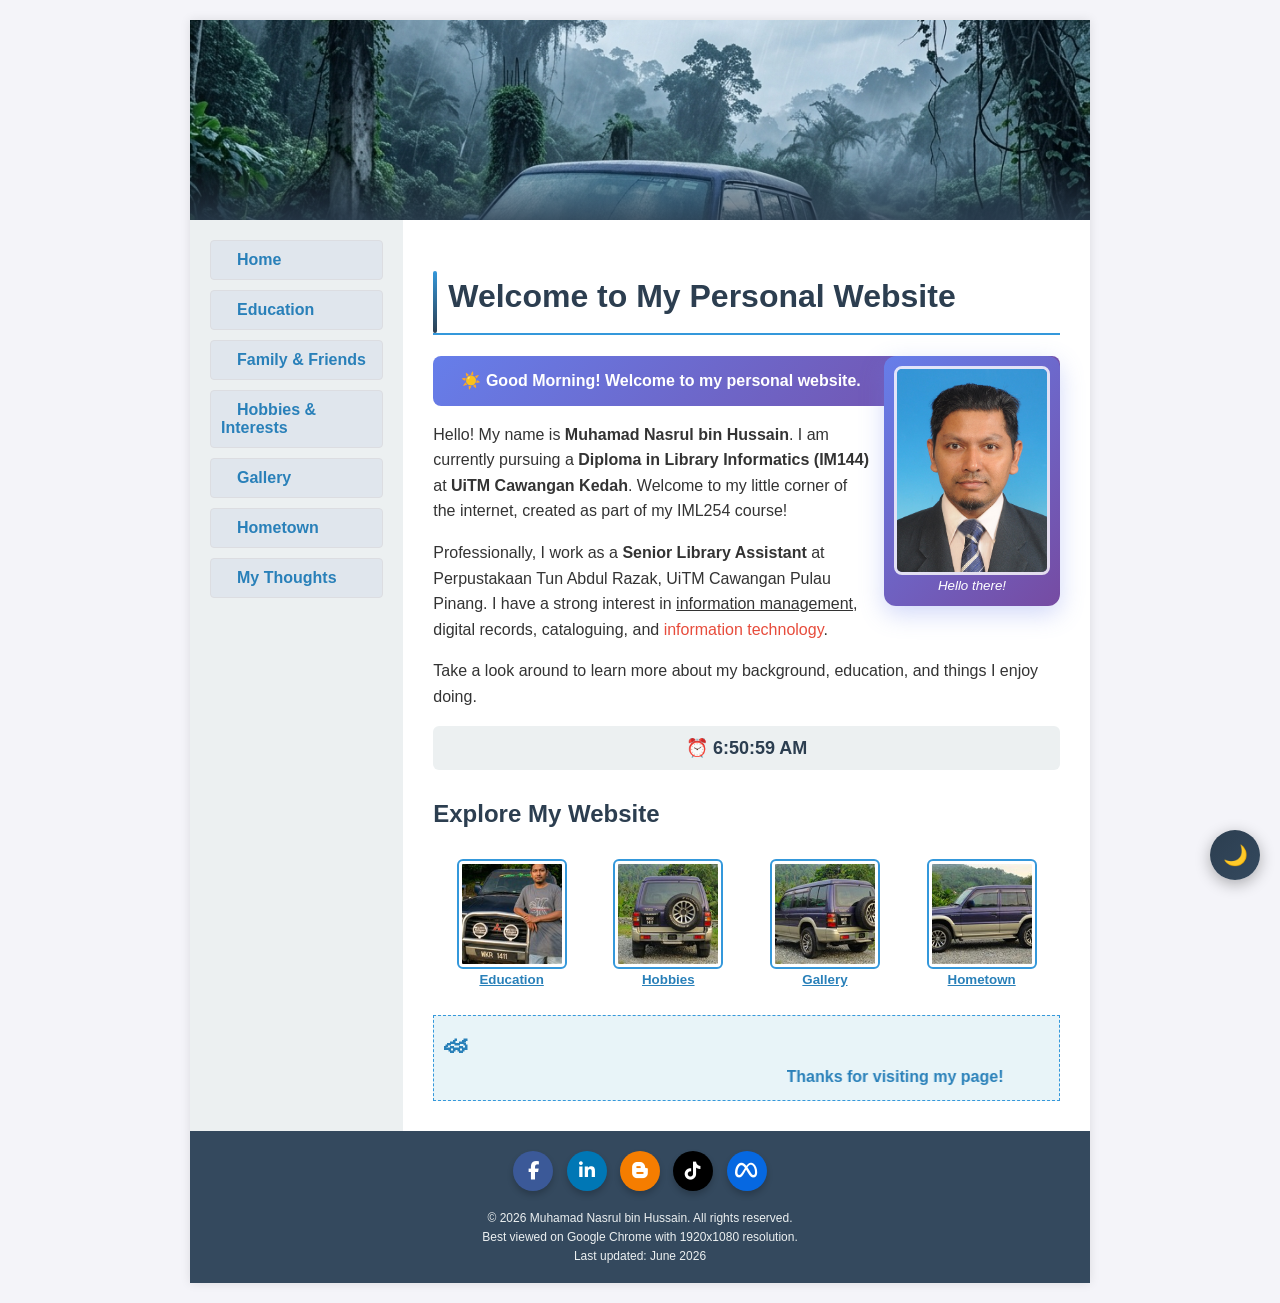
==== index.html @ 5e21763e "Move social buttons to footer across all pages" ====
<!DOCTYPE html PUBLIC "-//W3C//DTD XHTML 1.0 Transitional//EN" "http://www.w3.org/TR/xhtml1/DTD/xhtml1-transitional.dtd">
<html xmlns="http://www.w3.org/1999/xhtml">
<head>
<meta http-equiv="Content-Type" content="text/html; charset=utf-8" />
<meta name="keywords" content="personal website, nasrul, iml254" />
<meta name="description" content="My Personal Website for IML254" />
<meta name="author" content="Muhamad Nasrul bin Hussain" />
<title>My Personal Website - Home</title>
<link href="style.css" rel="stylesheet" type="text/css" />
<link rel="stylesheet" href="https://cdnjs.cloudflare.com/ajax/libs/font-awesome/6.4.0/css/all.min.css" />
<script type="text/javascript">
function greetUser() {
    var hour = new Date().getHours();
    var greeting;
    var emoji;
    if (hour < 12) {
        greeting = "Good Morning";
        emoji = "\u2600\uFE0F";
    } else if (hour < 18) {
        greeting = "Good Afternoon";
        emoji = "\uD83C\uDF24\uFE0F";
    } else {
        greeting = "Good Evening";
        emoji = "\uD83C\uDF19";
    }
    document.getElementById('greeting-text').innerHTML = emoji + ' ' + greeting + '! Welcome to my personal website.';
    updateClock();
    setInterval(updateClock, 1000);
}

function updateClock() {
    var now = new Date();
    var h = now.getHours();
    var m = now.getMinutes();
    var s = now.getSeconds();
    var ampm = h >= 12 ? 'PM' : 'AM';
    h = h % 12;
    if (h === 0) h = 12;
    m = m < 10 ? '0' + m : m;
    s = s < 10 ? '0' + s : s;
    var clockEl = document.getElementById('digital-clock');
    if (clockEl) {
        clockEl.innerHTML = '\u23F0 ' + h + ':' + m + ':' + s + ' ' + ampm;
    }
}

function toggleDarkMode() {
    var body = document.body;
    var btn = document.getElementById('dark-mode-btn');
    if (body.className === 'dark-mode') {
        body.className = '';
        btn.innerHTML = '\uD83C\uDF19';
    } else {
        body.className = 'dark-mode';
        btn.innerHTML = '\u2600\uFE0F';
    }
}

window.onscroll = function() {
    var btn = document.getElementById('back-to-top');
    if (btn) {
        if (document.documentElement.scrollTop > 200) {
            btn.style.display = 'block';
        } else {
            btn.style.display = 'none';
        }
    }
};

function scrollToTop() {
    window.scrollTo({top: 0, behavior: 'smooth'});
}
</script>
</head>
<body onload="greetUser()">

<table width="900" border="0" align="center" cellpadding="0" cellspacing="0" class="main-container">
  <!-- Header Area -->
  <tr>
    <td colspan="2" class="header-area">
        <!-- Header banner -->
        <img src="images/banner.jpg" width="900" height="200" alt="My Personal Website Banner" />
    </td>
  </tr>
  
  <!-- Navigation and Content Area -->
  <tr>
    <!-- Navigation Area -->
    <td width="200" valign="top" class="nav-area">
        <ul>
            <li><a href="index.html">Home</a></li>
            <li><a href="education.html">Education</a></li>
            <li><a href="relationships.html">Family &amp; Friends</a></li>
            <li><a href="hobbies.html">Hobbies &amp; Interests</a></li>
            <li><a href="gallery.html">Gallery</a></li>
            <li><a href="hometown.html">Hometown</a></li>
            <li><a href="thoughts.html">My Thoughts</a></li>
        </ul>
    </td>
    
    <!-- Content Area -->
    <td width="700" valign="top" class="content-area">
        <h1>Welcome to My Personal Website</h1>
        
        <div class="profile-card">
            <img src="images/nasrul.jpg" width="150" alt="Muhamad Nasrul bin Hussain" />
            <br /><small>Hello there!</small>
        </div>

        <p id="greeting-text" class="greeting-text"></p>

        <p>Hello! My name is <strong>Muhamad Nasrul bin Hussain</strong>. I am currently pursuing a <strong>Diploma in Library Informatics (IM144)</strong> at <strong>UiTM Cawangan Kedah</strong>. Welcome to my little corner of the internet, created as part of my IML254 course!</p>
        <p>Professionally, I work as a <strong>Senior Library Assistant</strong> at Perpustakaan Tun Abdul Razak, UiTM Cawangan Pulau Pinang. I have a strong interest in <u>information management</u>, digital records, cataloguing, and <span style="color: #e74c3c;">information technology</span>.</p>
        <p>Take a look around to learn more about my background, education, and things I enjoy doing.</p>
        
        <!-- Digital Clock -->
        <p id="digital-clock" style="text-align: center; font-size: 18px; font-weight: bold; color: #2c3e50; background-color: #ecf0f1; padding: 8px; border-radius: 6px; margin: 10px 0;"></p>

        <!-- Image-based navigation links -->
        <h2>Explore My Website</h2>
        <table width="100%" border="0" cellpadding="5" cellspacing="0">
            <tr align="center">
                <td><a href="education.html"><img src="images/thumb2.jpg" width="100" height="100" class="img-button" alt="Education" /><br /><small><strong>Education</strong></small></a></td>
                <td><a href="hobbies.html"><img src="images/thumb1.jpg" width="100" height="100" class="img-button" alt="Hobbies" /><br /><small><strong>Hobbies</strong></small></a></td>
                <td><a href="gallery.html"><img src="images/thumb3.jpg" width="100" height="100" class="img-button" alt="Gallery" /><br /><small><strong>Gallery</strong></small></a></td>
                <td><a href="hometown.html"><img src="images/thumb4.jpg" width="100" height="100" class="img-button" alt="Hometown" /><br /><small><strong>Hometown</strong></small></a></td>
            </tr>
        </table>

        <!-- Animation Element -->
        <div class="animation-box">
            <span class="bounce-animation">&#127950;</span>
            <marquee behavior="alternate" scrollamount="3">Thanks for visiting my page!</marquee>
        </div>
    </td>
  </tr>
  
  <!-- Disclaimer Area -->
  <tr>
    <td colspan="2" class="disclaimer-area">
        <div style="text-align: center; margin-bottom: 15px;">
            <a href="https://www.facebook.com/naspenang" target="_blank" class="social-btn" style="background-color: #3b5998;" title="Facebook"><i class="fab fa-facebook-f"></i></a>
            <a href="https://www.linkedin.com/in/naspenang/" target="_blank" class="social-btn" style="background-color: #0077b5;" title="LinkedIn"><i class="fab fa-linkedin-in"></i></a>
            <a href="https://naspenang.blogspot.com/" target="_blank" class="social-btn" style="background-color: #f57d00;" title="Blogspot"><i class="fab fa-blogger-b"></i></a>
            <a href="https://www.tiktok.com/@naspenang1" target="_blank" class="social-btn" style="background-color: #000000;" title="TikTok"><i class="fab fa-tiktok"></i></a>
            <a href="https://horizon.meta.com/profile/naspenang/" target="_blank" class="social-btn" style="background-color: #0668E1;" title="Meta Horizon"><i class="fab fa-meta"></i></a>
        </div>
        <p>&copy; 2026 Muhamad Nasrul bin Hussain. All rights reserved.</p>
        <p>Best viewed on Google Chrome with 1920x1080 resolution.</p>
        <p>Last updated: June 2026</p>
    </td>
  </tr>
</table>

<!-- Dark Mode Toggle Button -->
<button id="dark-mode-btn" class="dark-mode-btn" onclick="toggleDarkMode()" title="Toggle Dark Mode">&#127769;</button>

<!-- Back to Top Button -->
<button id="back-to-top" class="back-to-top" onclick="scrollToTop()" title="Back to Top">&#8679;</button>

</body>
</html>
---- style.css ----
/* General Body Styles */
body {
    background-color: #f4f4f9;
    font-family: Arial, Helvetica, sans-serif;
    color: #333333;
    margin: 0;
    padding: 20px;
}

/* Main Container Table */
.main-container {
    background-color: #ffffff;
    box-shadow: 0 0 10px rgba(0,0,0,0.1);
}

/* Header Area */
.header-area {
    background-color: #2c3e50;
    text-align: center;
    /* In case image is missing, we still have a nice color block */
    height: 200px; 
    overflow: hidden;
}

.header-area img {
    object-fit: cover;
    object-position: center 30%;
}

/* Navigation Area */
.nav-area {
    background-color: #ecf0f1;
    padding: 20px;
}

.nav-area ul {
    list-style-type: none;
    padding: 0;
    margin: 0;
}

.nav-area ul li {
    margin-bottom: 10px;
}

.nav-area ul li a {
    text-decoration: none;
    color: #2980b9;
    font-weight: bold;
    display: block;
    padding: 10px;
    background-color: #e0e6ed;
    border-radius: 4px;
    border: 1px solid #dcdde1;
}

.nav-area ul li a:hover {
    background-color: #3498db;
    color: #ffffff;
}

/* Link Color States */
a:link    { color: #2980b9; }
a:visited { color: #8e44ad; }
a:hover   { color: #e74c3c; }
a:active  { color: #e67e22; }

/* Content Area */
.content-area {
    padding: 30px;
    line-height: 1.6;
}

.content-area h1 {
    color: #2c3e50;
    border-bottom: 2px solid #3498db;
    padding-bottom: 10px;
}

.animation-box {
    margin-top: 20px;
    padding: 10px;
    background-color: #e8f4f8;
    border: 1px dashed #3498db;
    color: #2980b9;
    font-weight: bold;
}

/* Disclaimer Area */
.disclaimer-area {
    background-color: #34495e;
    color: #ecf0f1;
    text-align: center;
    padding: 15px;
    font-size: 12px;
}

.disclaimer-area p {
    margin: 5px 0;
}

/* Gallery Styles */
.gallery-table {
    width: 100%;
    border-collapse: collapse;
}
.gallery-table td {
    text-align: center;
    padding: 10px;
}
.gallery-img {
    border: 2px solid #bdc3c7;
    padding: 3px;
}
.gallery-img:hover {
    border-color: #3498db;
}

/* CSS Animation */
@keyframes bounce {
    0%, 100% { transform: translateY(0); }
    50% { transform: translateY(-10px); }
}
.bounce-animation {
    display: inline-block;
    animation: bounce 2s ease infinite;
    font-size: 24px;
}

/* Image float helpers */
.float-right {
    float: right;
    margin: 0 0 15px 15px;
    border: 1px solid #ccc;
    padding: 5px;
}
.float-left {
    float: left;
    margin: 0 15px 15px 0;
    border: 1px solid #ccc;
    padding: 5px;
}
.clearfix {
    clear: both;
}

/* Content text styles */
.content-area h2 {
    color: #2c3e50;
    margin-top: 25px;
}
.content-area h3 {
    color: #34495e;
}

/* ===== ENHANCED DESIGN SYSTEM ===== */

/* Gradient header overlay */
.header-area {
    position: relative;
}
.header-area::after {
    content: '';
    position: absolute;
    bottom: 0;
    left: 0;
    right: 0;
    height: 60px;
    background: linear-gradient(to top, rgba(44,62,80,0.8), transparent);
}

/* Navigation enhancement */
.nav-area ul li a {
    transition: all 0.3s ease;
    position: relative;
}
.nav-area ul li a::before {
    content: '\25B6';
    margin-right: 8px;
    font-size: 10px;
    opacity: 0;
    transition: opacity 0.3s ease;
}
.nav-area ul li a:hover::before {
    opacity: 1;
}

/* Profile card styling */
.profile-card {
    float: right;
    margin: 0 0 15px 15px;
    border: none;
    padding: 10px;
    background: linear-gradient(135deg, #667eea 0%, #764ba2 100%);
    border-radius: 12px;
    text-align: center;
    box-shadow: 0 8px 25px rgba(102, 126, 234, 0.3);
}
.profile-card img {
    border-radius: 8px;
    border: 3px solid rgba(255,255,255,0.8);
}
.profile-card small {
    color: #ffffff;
    font-style: italic;
}

/* Section title accent */
.content-area h1 {
    position: relative;
    padding-left: 15px;
}
.content-area h1::before {
    content: '';
    position: absolute;
    left: 0;
    top: 0;
    bottom: 0;
    width: 4px;
    background: linear-gradient(to bottom, #3498db, #2c3e50);
    border-radius: 2px;
}

/* Enhanced gallery hover effect */
.gallery-img {
    transition: all 0.3s ease;
    border-radius: 6px;
}
.gallery-img:hover {
    transform: scale(1.08);
    box-shadow: 0 8px 20px rgba(0,0,0,0.2);
    border-color: #3498db;
}

/* Blockquote styling */
blockquote {
    border-left: 4px solid #3498db;
    background-color: #f0f7fb;
    padding: 15px 20px;
    margin: 20px 0;
    border-radius: 0 8px 8px 0;
    font-style: italic;
    color: #555;
}

/* Form input styling */
input[type="text"], textarea {
    border: 2px solid #dcdde1;
    border-radius: 4px;
    padding: 8px 12px;
    font-family: Arial, Helvetica, sans-serif;
    font-size: 14px;
    transition: border-color 0.3s ease;
    outline: none;
}
input[type="text"]:focus, textarea:focus {
    border-color: #3498db;
    box-shadow: 0 0 5px rgba(52, 152, 219, 0.3);
}

/* Submit button hover */
input[type="submit"] {
    transition: all 0.3s ease;
}
input[type="submit"]:hover {
    background-color: #3498db !important;
    transform: translateY(-2px);
    box-shadow: 0 4px 12px rgba(52, 152, 219, 0.4);
}

/* Image button styling */
.img-button {
    border: 2px solid #3498db;
    border-radius: 6px;
    padding: 3px;
    cursor: pointer;
    transition: all 0.3s ease;
}
.img-button:hover {
    border-color: #e74c3c;
    box-shadow: 0 4px 12px rgba(231, 76, 60, 0.3);
    transform: translateY(-2px);
}

/* Animated GIF container */
.gif-container {
    text-align: center;
    margin: 15px 0;
    padding: 10px;
    background-color: #f9f9f9;
    border-radius: 8px;
    border: 1px solid #ecf0f1;
}

/* Fade-in animation for content */
@keyframes fadeInUp {
    from {
        opacity: 0;
        transform: translateY(20px);
    }
    to {
        opacity: 1;
        transform: translateY(0);
    }
}
.content-area {
    animation: fadeInUp 0.6s ease-out;
}

/* Pulse animation for greeting */
@keyframes pulse {
    0% { transform: scale(1); }
    50% { transform: scale(1.02); }
    100% { transform: scale(1); }
}
.greeting-text {
    background: linear-gradient(135deg, #667eea, #764ba2);
    color: #ffffff;
    padding: 12px 20px;
    border-radius: 8px;
    font-weight: bold;
    font-size: 16px;
    animation: pulse 3s ease infinite;
    text-align: center;
    margin-bottom: 15px;
}

/* Dark mode toggle button */
.dark-mode-btn {
    position: fixed;
    bottom: 20px;
    right: 20px;
    background: linear-gradient(135deg, #2c3e50, #34495e);
    color: #ffffff;
    border: none;
    border-radius: 50%;
    width: 50px;
    height: 50px;
    font-size: 20px;
    cursor: pointer;
    box-shadow: 0 4px 15px rgba(0,0,0,0.3);
    transition: all 0.3s ease;
    z-index: 1000;
}
.dark-mode-btn:hover {
    transform: scale(1.1);
    box-shadow: 0 6px 20px rgba(0,0,0,0.4);
}

/* Dark mode styles */
body.dark-mode {
    background-color: #1a1a2e;
    color: #e0e0e0;
}
body.dark-mode .main-container {
    background-color: #16213e;
    box-shadow: 0 0 10px rgba(0,0,0,0.5);
}
body.dark-mode .nav-area {
    background-color: #0f3460;
}
body.dark-mode .nav-area ul li a {
    background-color: #1a1a4e;
    color: #64b5f6;
    border-color: #0f3460;
}
body.dark-mode .nav-area ul li a:hover {
    background-color: #3498db;
    color: #ffffff;
}
body.dark-mode .content-area {
    color: #e0e0e0;
}
body.dark-mode .content-area h1 {
    color: #64b5f6;
    border-bottom-color: #3498db;
}
body.dark-mode .content-area h2 {
    color: #90caf9;
}
body.dark-mode .content-area h3 {
    color: #bbdefb;
}
body.dark-mode .disclaimer-area {
    background-color: #0f3460;
}
body.dark-mode blockquote {
    background-color: #1a1a4e;
    color: #bbbbbb;
    border-left-color: #64b5f6;
}
body.dark-mode input[type="text"],
body.dark-mode textarea {
    background-color: #1a1a4e;
    color: #e0e0e0;
    border-color: #0f3460;
}
body.dark-mode .animation-box {
    background-color: #1a1a4e;
    border-color: #3498db;
}
body.dark-mode .gallery-img {
    border-color: #0f3460;
}
body.dark-mode a:link { color: #64b5f6; }
body.dark-mode a:visited { color: #ce93d8; }
body.dark-mode a:hover { color: #ef5350; }

/* Back to top button */
.back-to-top {
    display: none;
    position: fixed;
    bottom: 80px;
    right: 20px;
    background: #3498db;
    color: white;
    border: none;
    border-radius: 50%;
    width: 45px;
    height: 45px;
    font-size: 18px;
    cursor: pointer;
    box-shadow: 0 4px 12px rgba(52, 152, 219, 0.4);
    transition: all 0.3s ease;
    z-index: 1000;
}
.back-to-top:hover {
    background: #2980b9;
    transform: scale(1.1);
}

/* Video & audio container */
.media-container {
    text-align: center;
    margin: 20px 0;
    padding: 15px;
    background: linear-gradient(135deg, #f5f7fa, #c3cfe2);
    border-radius: 12px;
}

/* Skill badge style for hobbies */
.skill-badge {
    display: inline-block;
    background: linear-gradient(135deg, #3498db, #2c3e50);
    color: #fff;
    padding: 4px 12px;
    border-radius: 20px;
    font-size: 12px;
    margin: 2px;
}

/* Photo frame effect */
.photo-frame {
    border: 3px solid #2c3e50;
    padding: 8px;
    background: #fff;
    box-shadow: 0 4px 15px rgba(0,0,0,0.1);
    transform: rotate(-1deg);
    transition: transform 0.3s ease;
}
.photo-frame:hover {
    transform: rotate(0deg) scale(1.03);
}

/* Scrollbar styling */
::-webkit-scrollbar {
    width: 8px;
}
::-webkit-scrollbar-track {
    background: #f1f1f1;
}
::-webkit-scrollbar-thumb {
    background: linear-gradient(to bottom, #3498db, #2c3e50);
    border-radius: 4px;
}
::-webkit-scrollbar-thumb:hover {
    background: linear-gradient(to bottom, #2980b9, #1a252f);
}

/* Social Media Buttons */
.social-btn {
    display: inline-flex;
    align-items: center;
    justify-content: center;
    color: #ffffff !important;
    width: 40px;
    height: 40px;
    margin: 5px;
    text-decoration: none;
    border-radius: 50%;
    font-size: 18px;
    transition: all 0.3s ease;
    box-shadow: 0 4px 6px rgba(0,0,0,0.2);
}
.social-btn:hover {
    transform: translateY(-3px) scale(1.1);
    box-shadow: 0 6px 12px rgba(0,0,0,0.3);
    color: #ffffff !important;
}
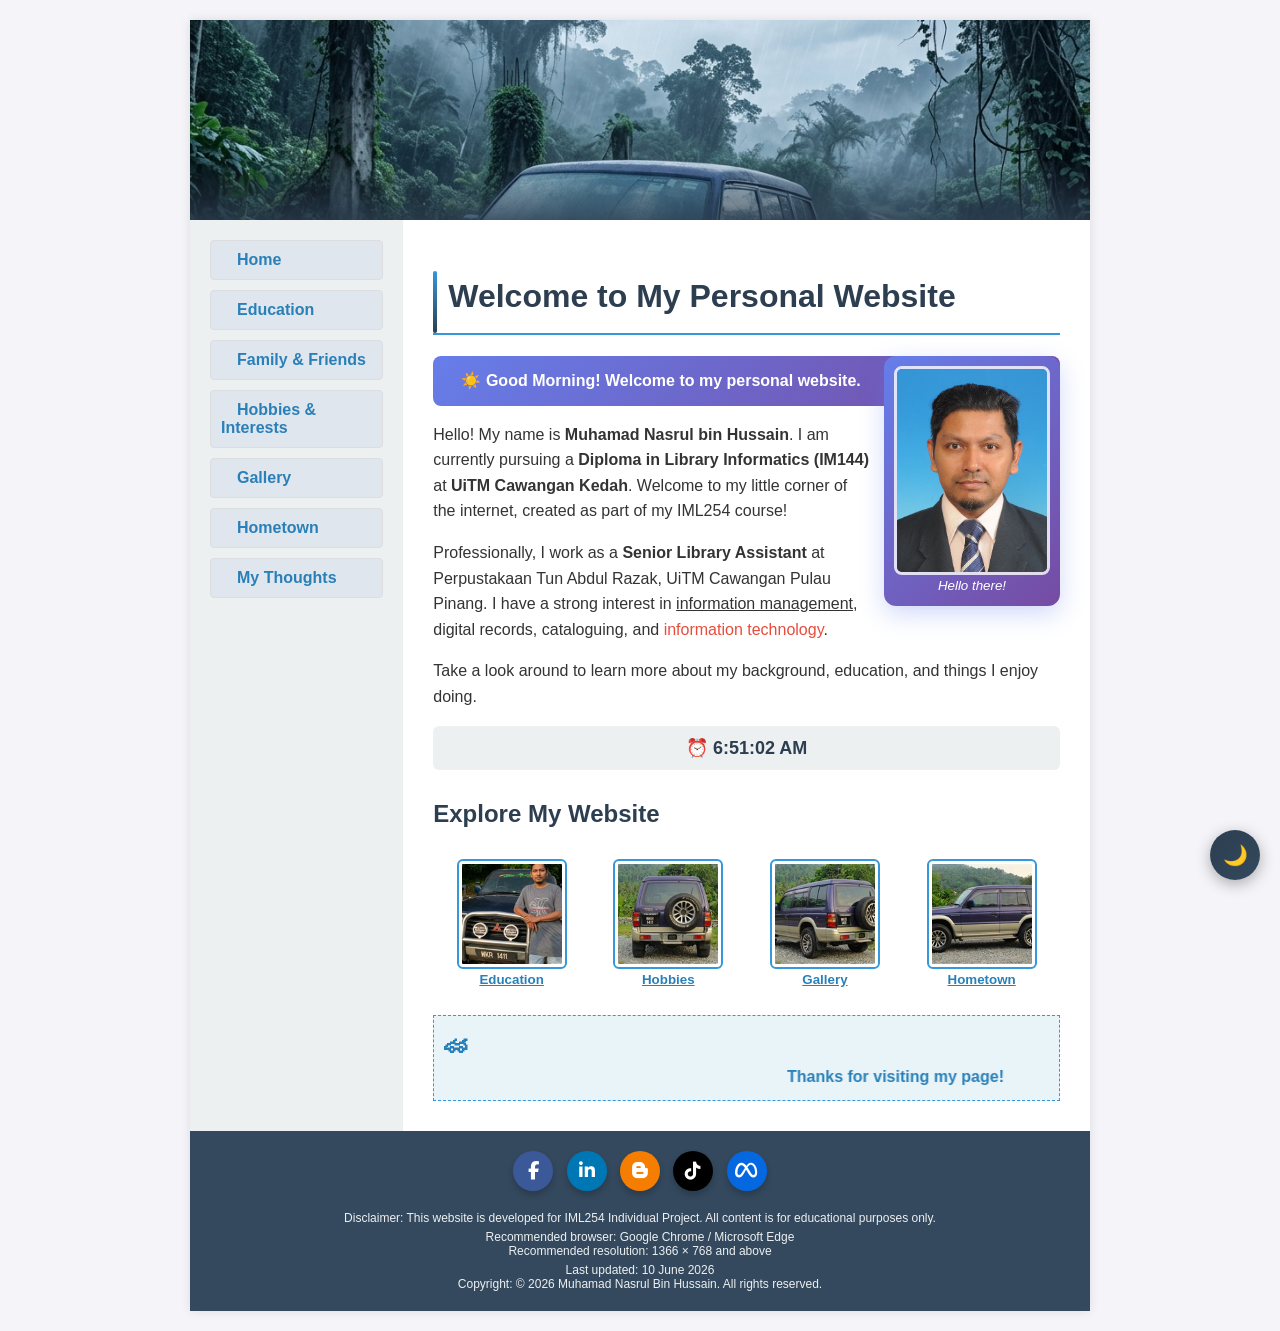
==== commit d91637b5: "Update footer disclaimer across all pages" ====
--- a/index.html
+++ b/index.html
@@ -145,9 +145,11 @@
             <a href="https://www.tiktok.com/@naspenang1" target="_blank" class="social-btn" style="background-color: #000000;" title="TikTok"><i class="fab fa-tiktok"></i></a>
             <a href="https://horizon.meta.com/profile/naspenang/" target="_blank" class="social-btn" style="background-color: #0668E1;" title="Meta Horizon"><i class="fab fa-meta"></i></a>
         </div>
-        <p>&copy; 2026 Muhamad Nasrul bin Hussain. All rights reserved.</p>
-        <p>Best viewed on Google Chrome with 1920x1080 resolution.</p>
-        <p>Last updated: June 2026</p>
+        <p>Disclaimer: This website is developed for IML254 Individual Project. All content is for educational purposes only.</p>
+        <p>Recommended browser: Google Chrome / Microsoft Edge<br />
+        Recommended resolution: 1366 &times; 768 and above</p>
+        <p>Last updated: 10 June 2026<br />
+        Copyright: &copy; 2026 Muhamad Nasrul Bin Hussain. All rights reserved.</p>
     </td>
   </tr>
 </table>
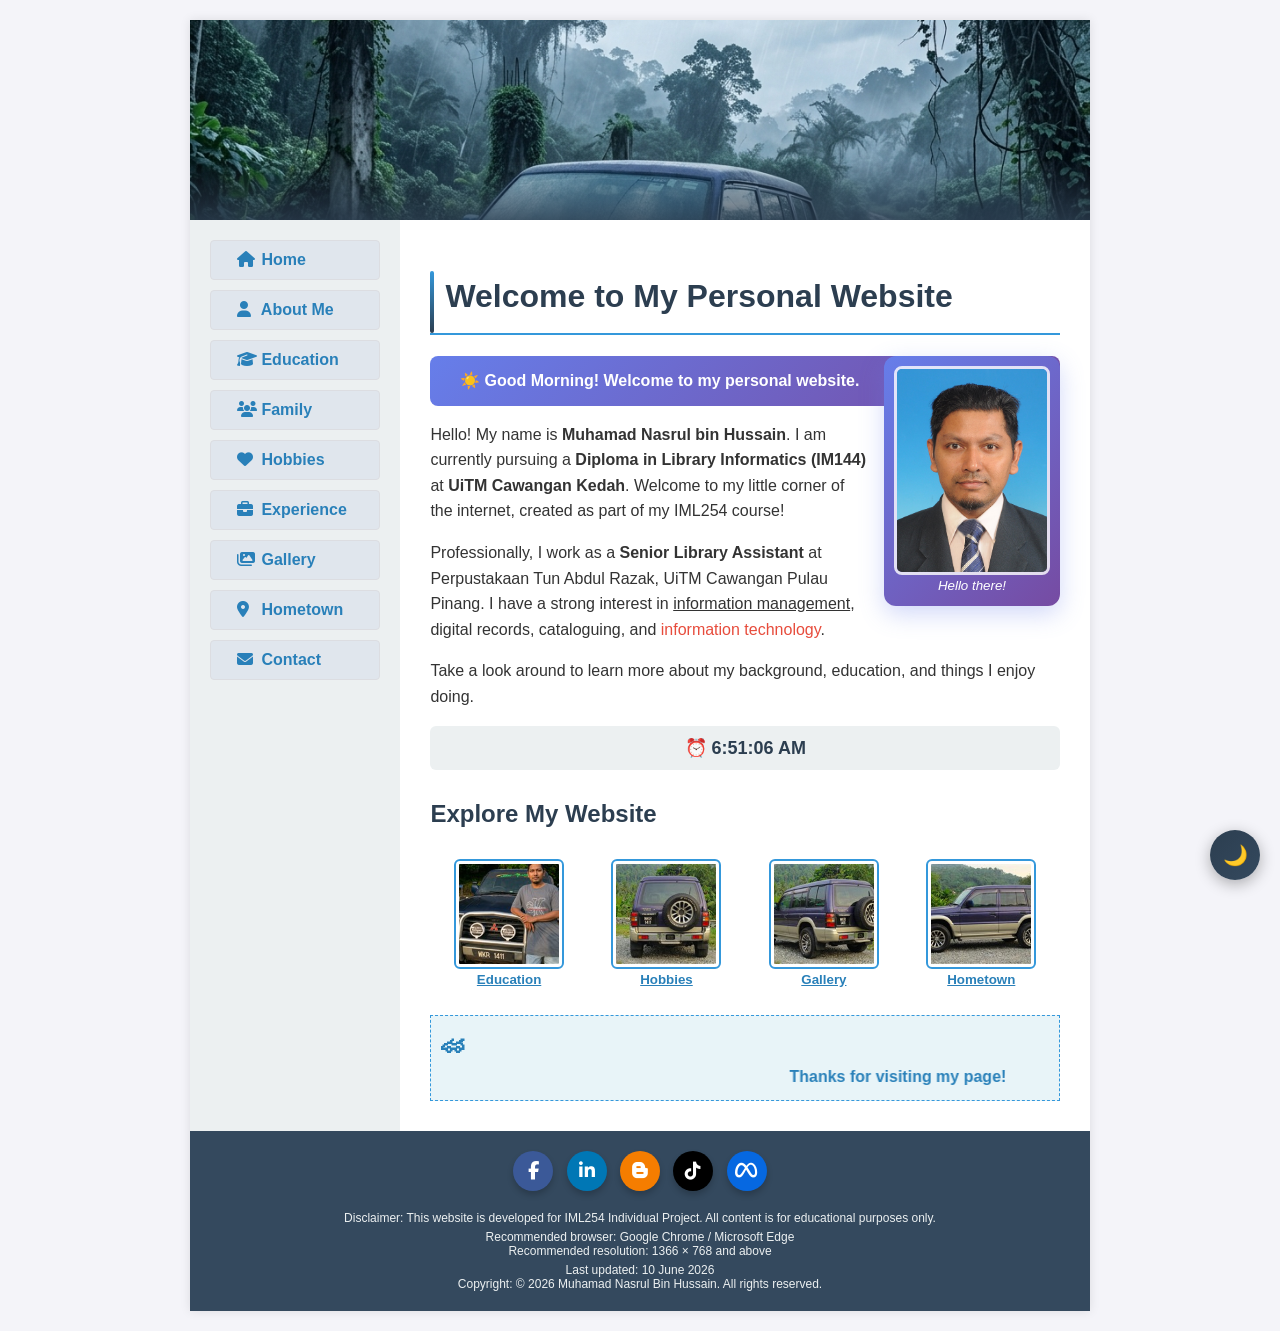
==== commit 2973cd4e: "Shorten navigation menu text for cleaner single-line layout" ====
--- a/index.html
+++ b/index.html
@@ -88,13 +88,15 @@
     <!-- Navigation Area -->
     <td width="200" valign="top" class="nav-area">
         <ul>
-            <li><a href="index.html">Home</a></li>
-            <li><a href="education.html">Education</a></li>
-            <li><a href="relationships.html">Family &amp; Friends</a></li>
-            <li><a href="hobbies.html">Hobbies &amp; Interests</a></li>
-            <li><a href="gallery.html">Gallery</a></li>
-            <li><a href="hometown.html">Hometown</a></li>
-            <li><a href="thoughts.html">My Thoughts</a></li>
+            <li><a href="index.html"><span class="fas fa-home" style="width:20px;"></span> Home</a></li>
+            <li><a href="biodata.html"><span class="fas fa-user" style="width:20px;"></span> About Me</a></li>
+            <li><a href="education.html"><span class="fas fa-graduation-cap" style="width:20px;"></span> Education</a></li>
+            <li><a href="family.html"><span class="fas fa-users" style="width:20px;"></span> Family</a></li>
+            <li><a href="hobbies.html"><span class="fas fa-heart" style="width:20px;"></span> Hobbies</a></li>
+            <li><a href="experience.html"><span class="fas fa-briefcase" style="width:20px;"></span> Experience</a></li>
+            <li><a href="gallery.html"><span class="fas fa-images" style="width:20px;"></span> Gallery</a></li>
+            <li><a href="hometown.html"><span class="fas fa-map-marker-alt" style="width:20px;"></span> Hometown</a></li>
+            <li><a href="contact.html"><span class="fas fa-envelope" style="width:20px;"></span> Contact</a></li>
         </ul>
     </td>
     
@@ -139,11 +141,11 @@
   <tr>
     <td colspan="2" class="disclaimer-area">
         <div style="text-align: center; margin-bottom: 15px;">
-            <a href="https://www.facebook.com/naspenang" target="_blank" class="social-btn" style="background-color: #3b5998;" title="Facebook"><i class="fab fa-facebook-f"></i></a>
-            <a href="https://www.linkedin.com/in/naspenang/" target="_blank" class="social-btn" style="background-color: #0077b5;" title="LinkedIn"><i class="fab fa-linkedin-in"></i></a>
-            <a href="https://naspenang.blogspot.com/" target="_blank" class="social-btn" style="background-color: #f57d00;" title="Blogspot"><i class="fab fa-blogger-b"></i></a>
-            <a href="https://www.tiktok.com/@naspenang1" target="_blank" class="social-btn" style="background-color: #000000;" title="TikTok"><i class="fab fa-tiktok"></i></a>
-            <a href="https://horizon.meta.com/profile/naspenang/" target="_blank" class="social-btn" style="background-color: #0668E1;" title="Meta Horizon"><i class="fab fa-meta"></i></a>
+            <a href="https://www.facebook.com/naspenang" target="_blank" class="social-btn" style="background-color: #3b5998;" title="Facebook"><span class="fab fa-facebook-f"></span></a>
+            <a href="https://www.linkedin.com/in/naspenang/" target="_blank" class="social-btn" style="background-color: #0077b5;" title="LinkedIn"><span class="fab fa-linkedin-in"></span></a>
+            <a href="https://naspenang.blogspot.com/" target="_blank" class="social-btn" style="background-color: #f57d00;" title="Blogspot"><span class="fab fa-blogger-b"></span></a>
+            <a href="https://www.tiktok.com/@naspenang1" target="_blank" class="social-btn" style="background-color: #000000;" title="TikTok"><span class="fab fa-tiktok"></span></a>
+            <a href="https://horizon.meta.com/profile/naspenang/" target="_blank" class="social-btn" style="background-color: #0668E1;" title="Meta Horizon"><span class="fab fa-meta"></span></a>
         </div>
         <p>Disclaimer: This website is developed for IML254 Individual Project. All content is for educational purposes only.</p>
         <p>Recommended browser: Google Chrome / Microsoft Edge<br />
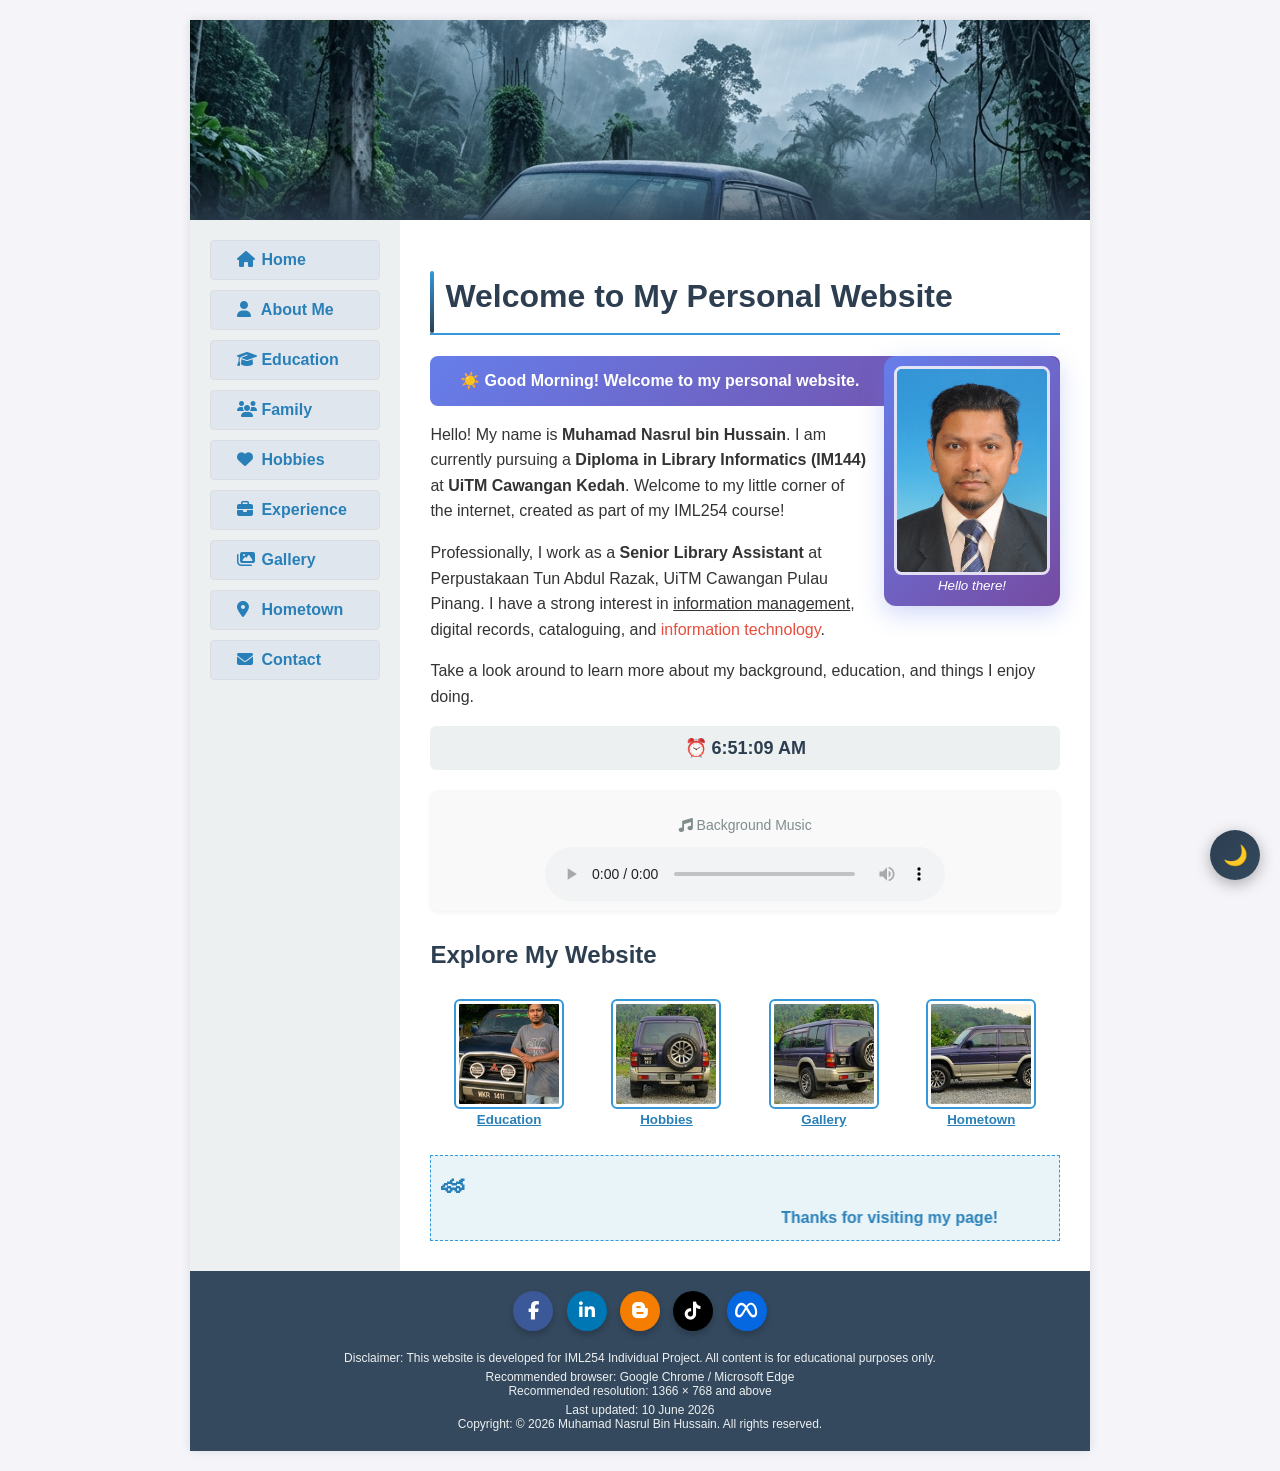
==== commit ac27d2d1: "Add background music player to the home page" ====
--- a/index.html
+++ b/index.html
@@ -118,6 +118,15 @@
         <!-- Digital Clock -->
         <p id="digital-clock" style="text-align: center; font-size: 18px; font-weight: bold; color: #2c3e50; background-color: #ecf0f1; padding: 8px; border-radius: 6px; margin: 10px 0;"></p>
 
+        <!-- Background Music -->
+        <div style="text-align: center; margin-top: 20px; padding: 10px; background-color: #f9f9f9; border-radius: 8px; box-shadow: 0 2px 4px rgba(0,0,0,0.05);">
+            <p style="margin-bottom: 10px; font-size: 14px; color: #7f8c8d;"><span class="fas fa-music"></span> Background Music</p>
+            <audio controls="controls" autoplay="autoplay" loop="loop" style="width: 100%; max-width: 400px;">
+                <source src="media/bgm.mp3" type="audio/mpeg" />
+                Your browser does not support the audio element.
+            </audio>
+        </div>
+
         <!-- Image-based navigation links -->
         <h2>Explore My Website</h2>
         <table width="100%" border="0" cellpadding="5" cellspacing="0">
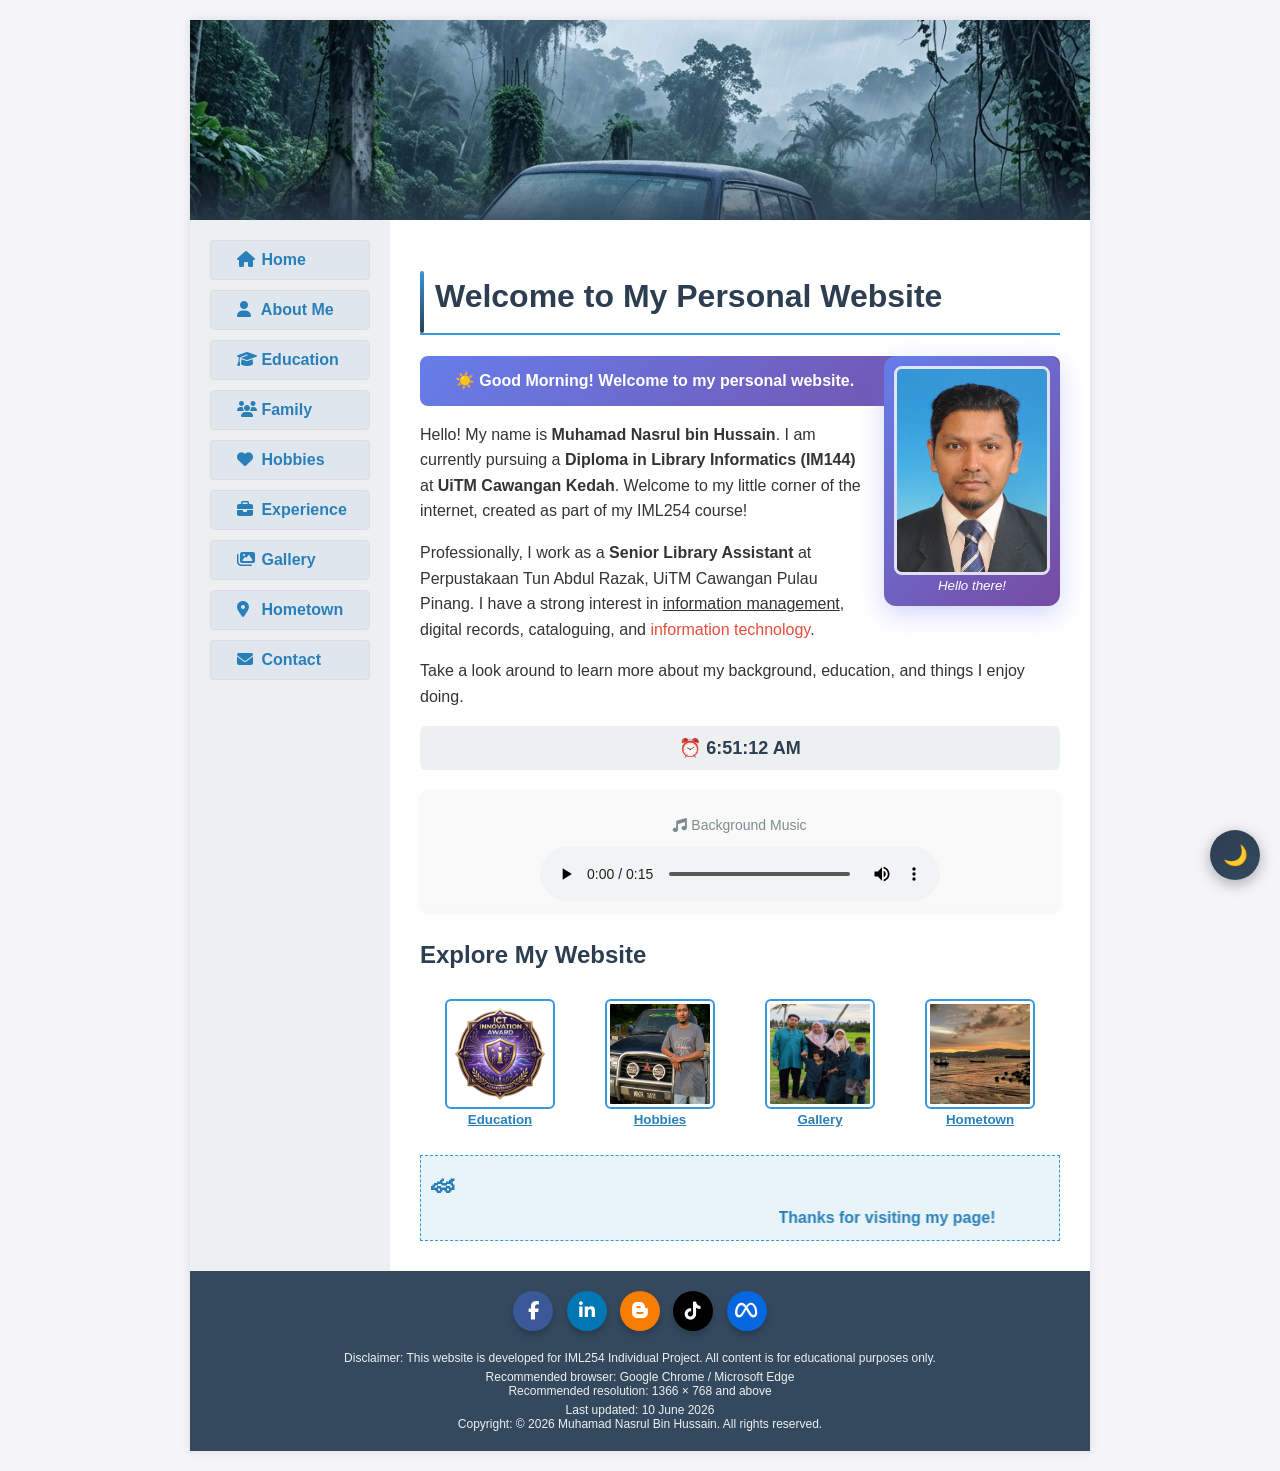
==== commit 36632c70: "Replace generic Explore My Website thumbnails with specific relevant images" ====
--- a/index.html
+++ b/index.html
@@ -131,10 +131,10 @@
         <h2>Explore My Website</h2>
         <table width="100%" border="0" cellpadding="5" cellspacing="0">
             <tr align="center">
-                <td><a href="education.html"><img src="images/thumb2.jpg" width="100" height="100" class="img-button" alt="Education" /><br /><small><strong>Education</strong></small></a></td>
-                <td><a href="hobbies.html"><img src="images/thumb1.jpg" width="100" height="100" class="img-button" alt="Hobbies" /><br /><small><strong>Hobbies</strong></small></a></td>
-                <td><a href="gallery.html"><img src="images/thumb3.jpg" width="100" height="100" class="img-button" alt="Gallery" /><br /><small><strong>Gallery</strong></small></a></td>
-                <td><a href="hometown.html"><img src="images/thumb4.jpg" width="100" height="100" class="img-button" alt="Hometown" /><br /><small><strong>Hometown</strong></small></a></td>
+                <td><a href="education.html"><img src="images/uitm_gold.png" width="100" height="100" class="img-button" style="object-fit: cover;" alt="Education" /><br /><small><strong>Education</strong></small></a></td>
+                <td><a href="hobbies.html"><img src="images/4x4_hobby_thumb.png" width="100" height="100" class="img-button" style="object-fit: cover;" alt="Hobbies" /><br /><small><strong>Hobbies</strong></small></a></td>
+                <td><a href="gallery.html"><img src="images/family1_thumb.jpg" width="100" height="100" class="img-button" style="object-fit: cover;" alt="Gallery" /><br /><small><strong>Gallery</strong></small></a></td>
+                <td><a href="hometown.html"><img src="images/butterworth_thumb.jpg" width="100" height="100" class="img-button" style="object-fit: cover;" alt="Hometown" /><br /><small><strong>Hometown</strong></small></a></td>
             </tr>
         </table>
 
--- a/style.css
+++ b/style.css
@@ -31,6 +31,10 @@
 .nav-area {
     background-color: #ecf0f1;
     padding: 20px;
+    width: 200px !important;
+    min-width: 200px !important;
+    max-width: 200px !important;
+    box-sizing: border-box;
 }
 
 .nav-area ul {
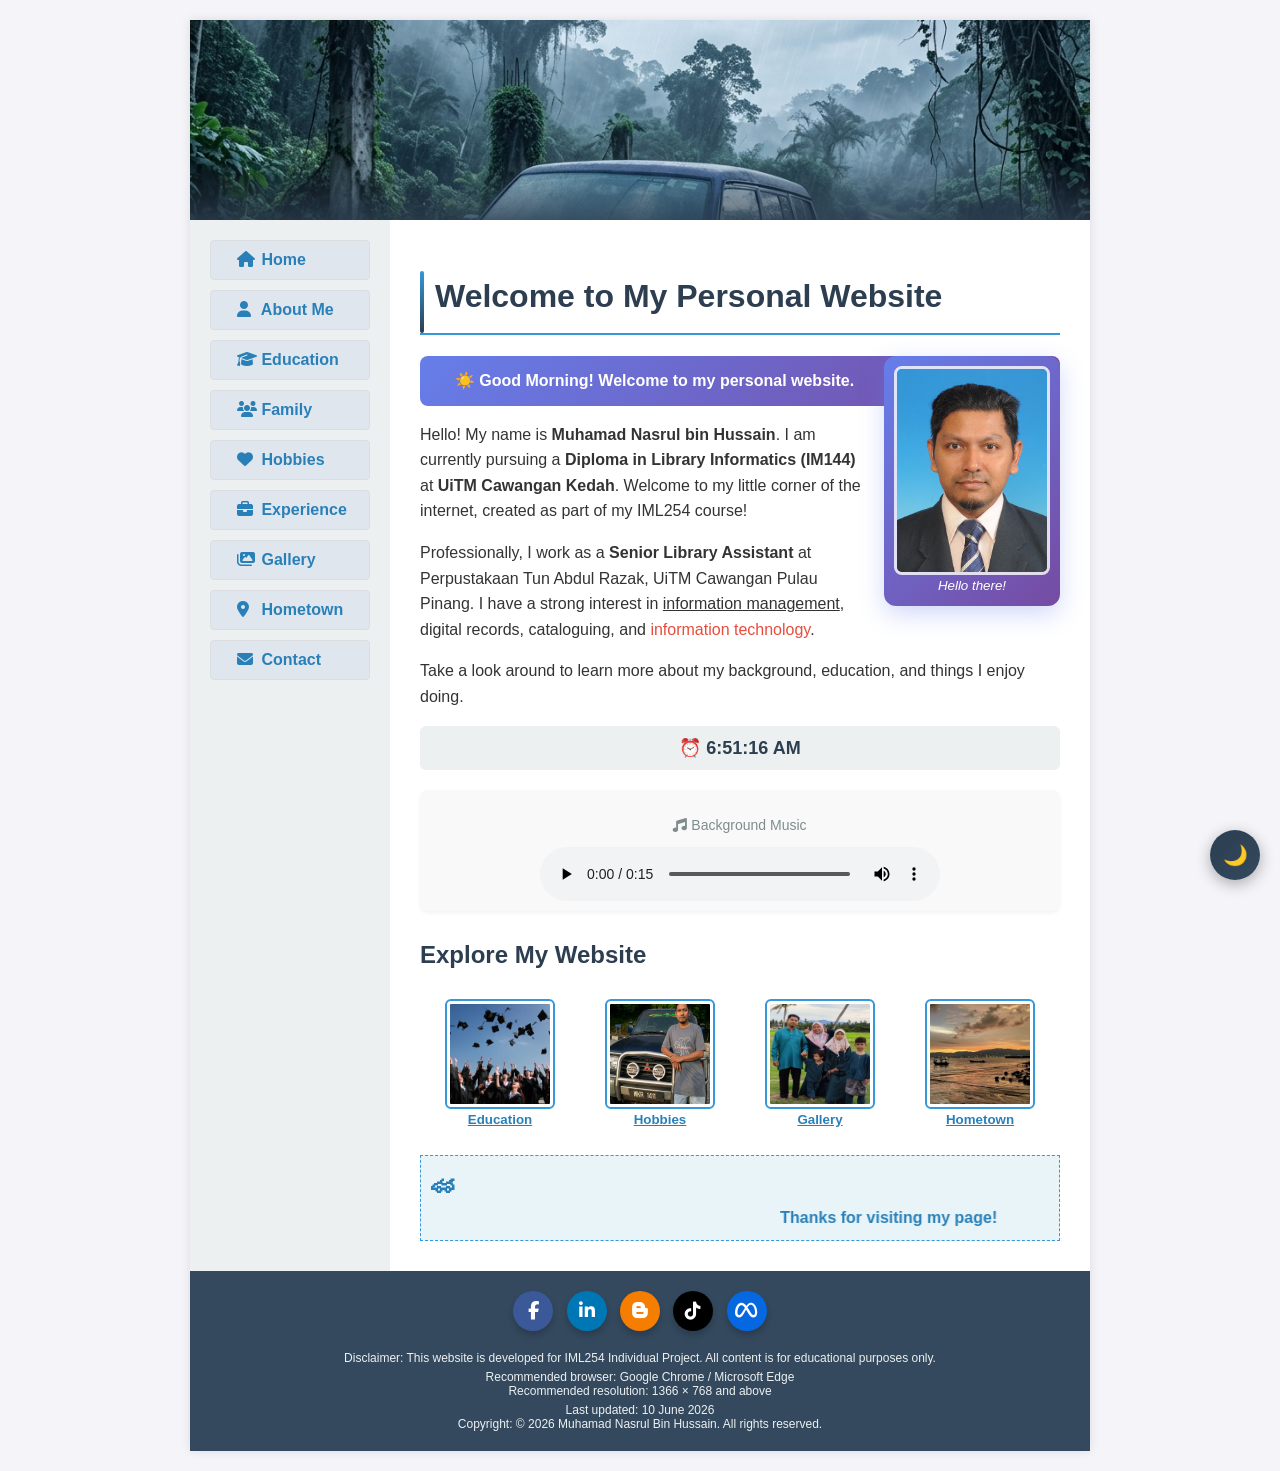
==== commit 44d5d1cf: "Replace Education thumbnail with a more suitable image" ====
--- a/index.html
+++ b/index.html
@@ -131,7 +131,7 @@
         <h2>Explore My Website</h2>
         <table width="100%" border="0" cellpadding="5" cellspacing="0">
             <tr align="center">
-                <td><a href="education.html"><img src="images/uitm_gold.png" width="100" height="100" class="img-button" style="object-fit: cover;" alt="Education" /><br /><small><strong>Education</strong></small></a></td>
+                <td><a href="education.html"><img src="images/education_thumb.jpg" width="100" height="100" class="img-button" style="object-fit: cover;" alt="Education" /><br /><small><strong>Education</strong></small></a></td>
                 <td><a href="hobbies.html"><img src="images/4x4_hobby_thumb.png" width="100" height="100" class="img-button" style="object-fit: cover;" alt="Hobbies" /><br /><small><strong>Hobbies</strong></small></a></td>
                 <td><a href="gallery.html"><img src="images/family1_thumb.jpg" width="100" height="100" class="img-button" style="object-fit: cover;" alt="Gallery" /><br /><small><strong>Gallery</strong></small></a></td>
                 <td><a href="hometown.html"><img src="images/butterworth_thumb.jpg" width="100" height="100" class="img-button" style="object-fit: cover;" alt="Hometown" /><br /><small><strong>Hometown</strong></small></a></td>
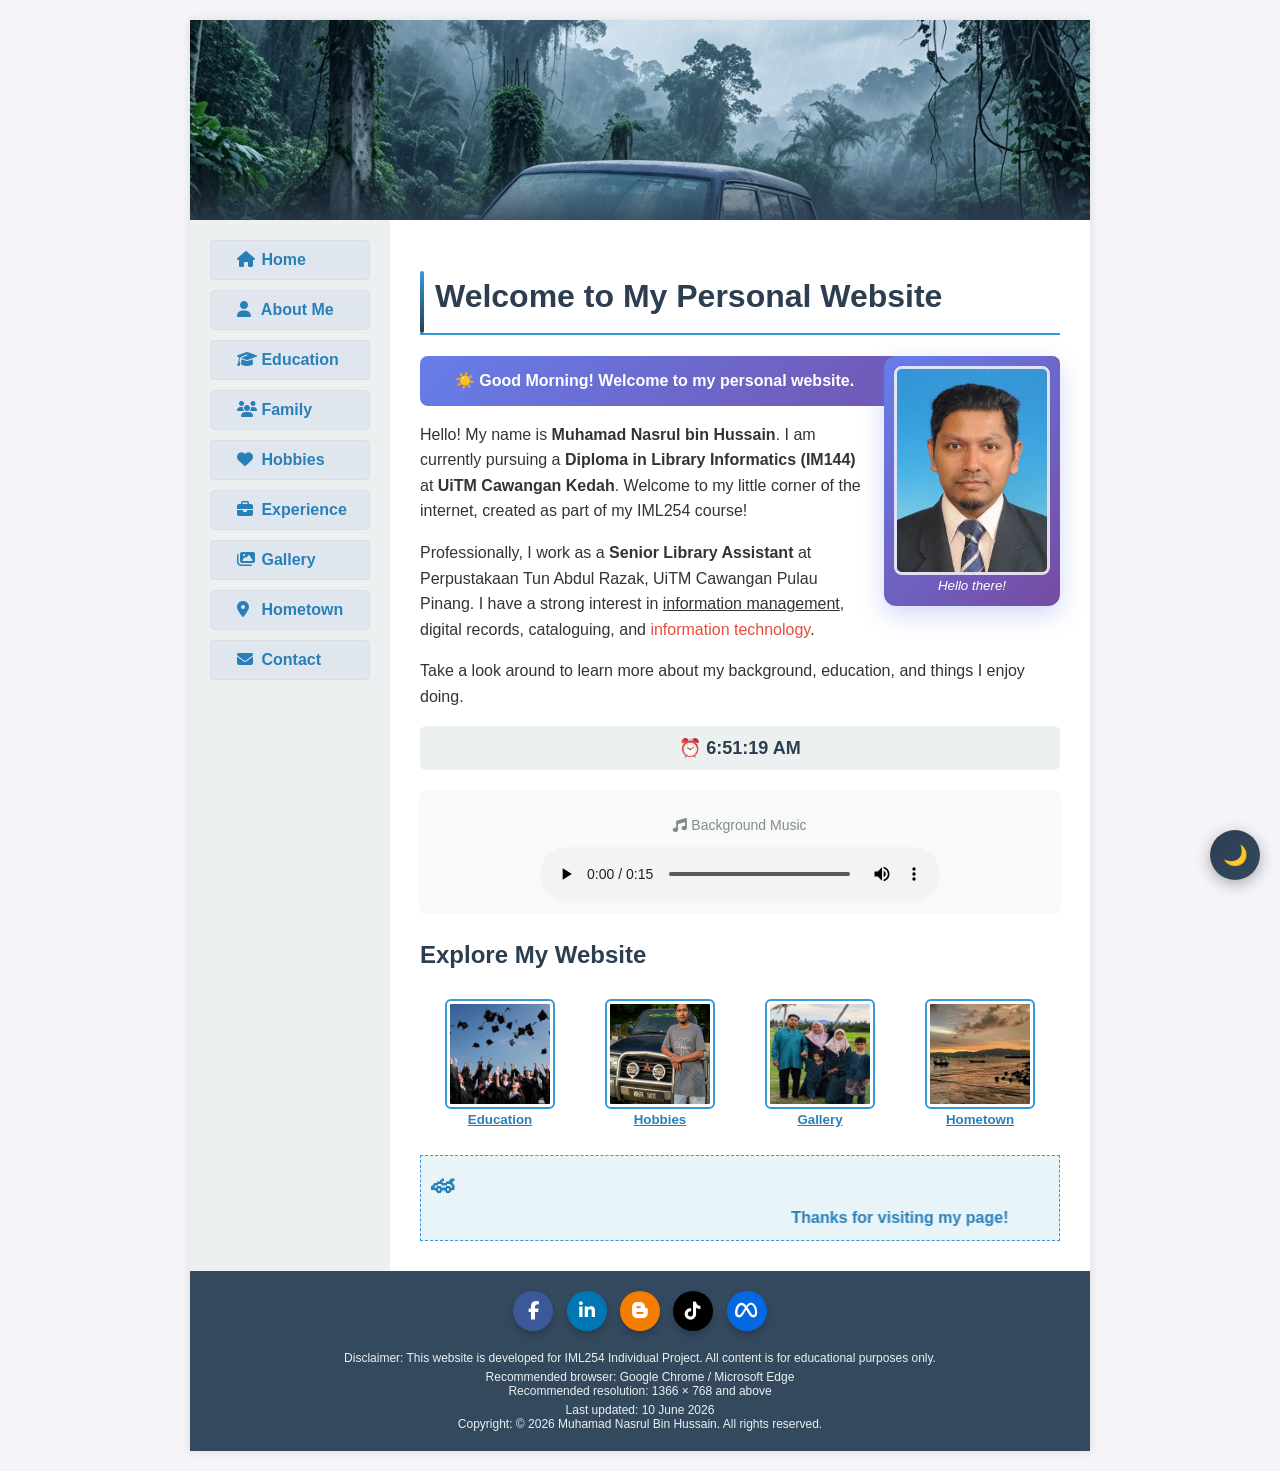
==== commit fc8cf4c1: "Persist Dark Mode state across pages using localStorage" ====
--- a/index.html
+++ b/index.html
@@ -49,12 +49,22 @@
     var btn = document.getElementById('dark-mode-btn');
     if (body.className === 'dark-mode') {
         body.className = '';
-        btn.innerHTML = '\uD83C\uDF19';
+        btn.innerHTML = '??';
+        localStorage.setItem('theme', 'light');
     } else {
         body.className = 'dark-mode';
-        btn.innerHTML = '\u2600\uFE0F';
+        btn.innerHTML = '??';
+        localStorage.setItem('theme', 'dark');
     }
 }
+
+document.addEventListener("DOMContentLoaded", function() {
+    if (localStorage.getItem('theme') === 'dark') {
+        document.body.className = 'dark-mode';
+        var btn = document.getElementById('dark-mode-btn');
+        if (btn) btn.innerHTML = '??';
+    }
+});
 
 window.onscroll = function() {
     var btn = document.getElementById('back-to-top');
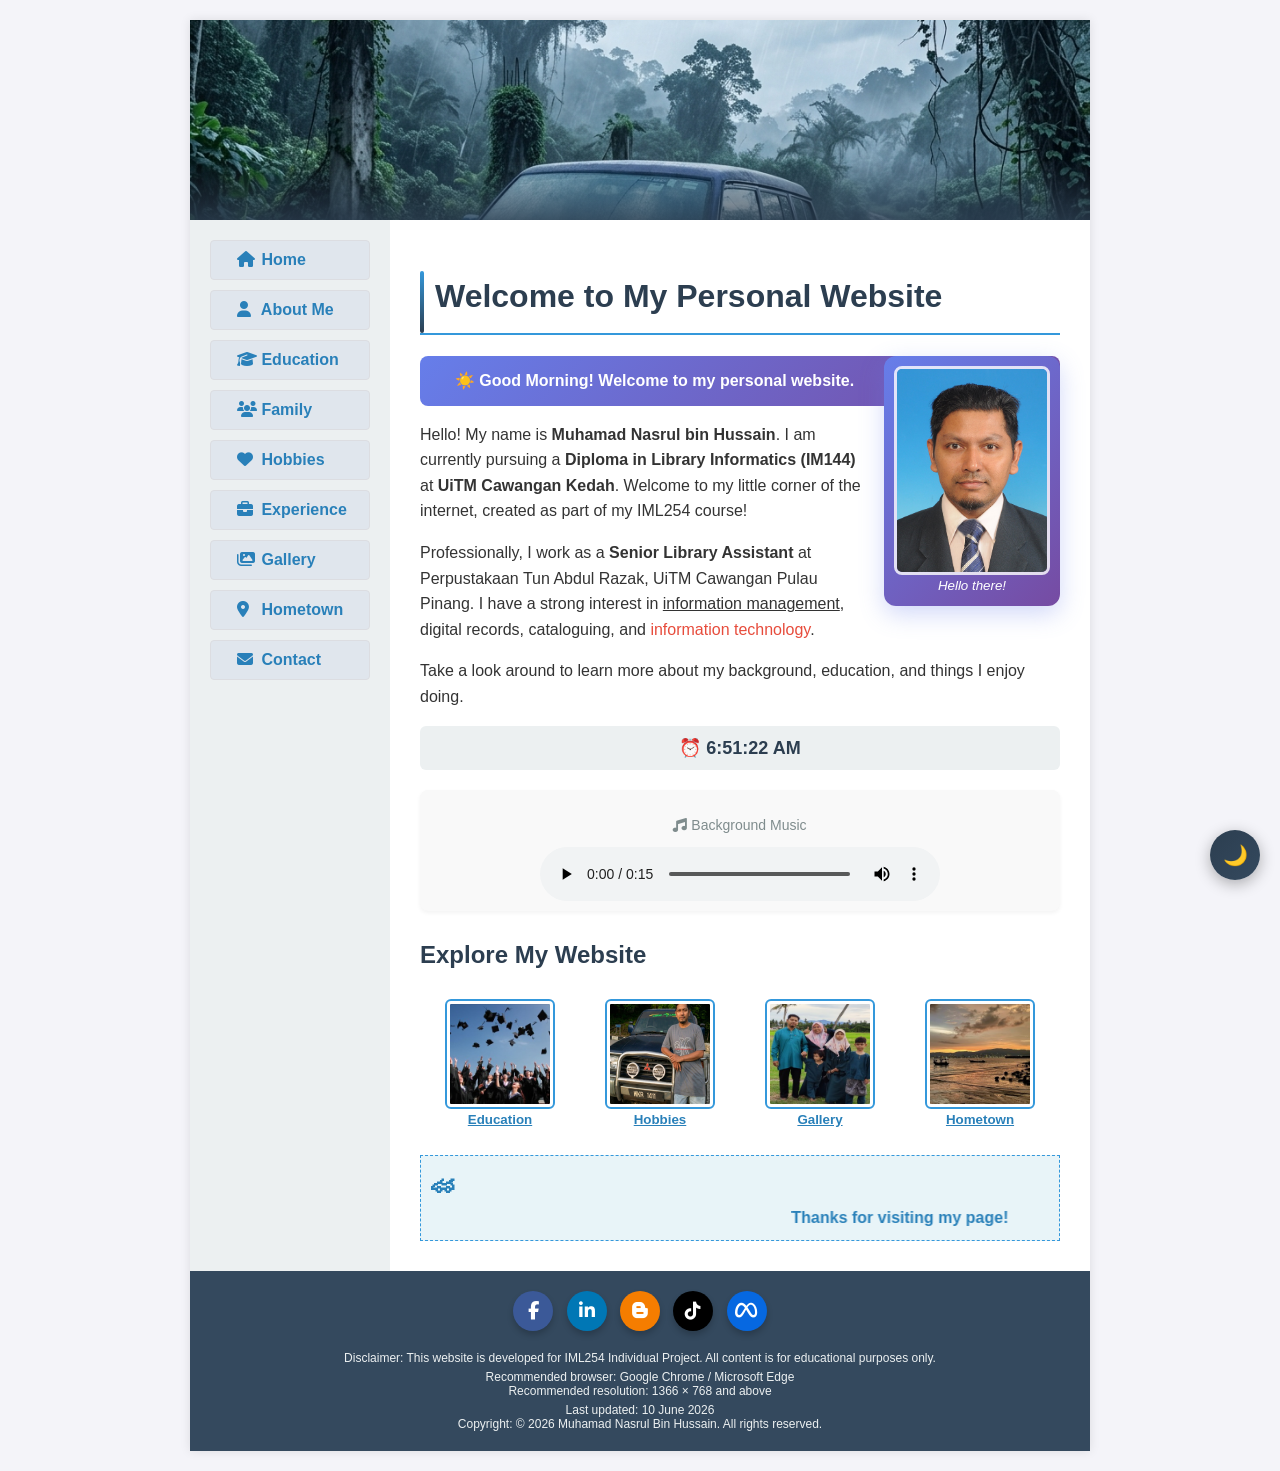
==== commit 8b596e39: "Fix dark mode emoji encoding using unicode escapes" ====
--- a/index.html
+++ b/index.html
@@ -1,4 +1,4 @@
-<!DOCTYPE html PUBLIC "-//W3C//DTD XHTML 1.0 Transitional//EN" "http://www.w3.org/TR/xhtml1/DTD/xhtml1-transitional.dtd">
+﻿<!DOCTYPE html PUBLIC "-//W3C//DTD XHTML 1.0 Transitional//EN" "http://www.w3.org/TR/xhtml1/DTD/xhtml1-transitional.dtd">
 <html xmlns="http://www.w3.org/1999/xhtml">
 <head>
 <meta http-equiv="Content-Type" content="text/html; charset=utf-8" />
@@ -49,11 +49,11 @@
     var btn = document.getElementById('dark-mode-btn');
     if (body.className === 'dark-mode') {
         body.className = '';
-        btn.innerHTML = '??';
+        btn.innerHTML = '\uD83C\uDF19';
         localStorage.setItem('theme', 'light');
     } else {
         body.className = 'dark-mode';
-        btn.innerHTML = '??';
+        btn.innerHTML = '\u2600\uFE0F';
         localStorage.setItem('theme', 'dark');
     }
 }
@@ -62,7 +62,7 @@
     if (localStorage.getItem('theme') === 'dark') {
         document.body.className = 'dark-mode';
         var btn = document.getElementById('dark-mode-btn');
-        if (btn) btn.innerHTML = '??';
+        if (btn) btn.innerHTML = '\u2600\uFE0F';
     }
 });
 
